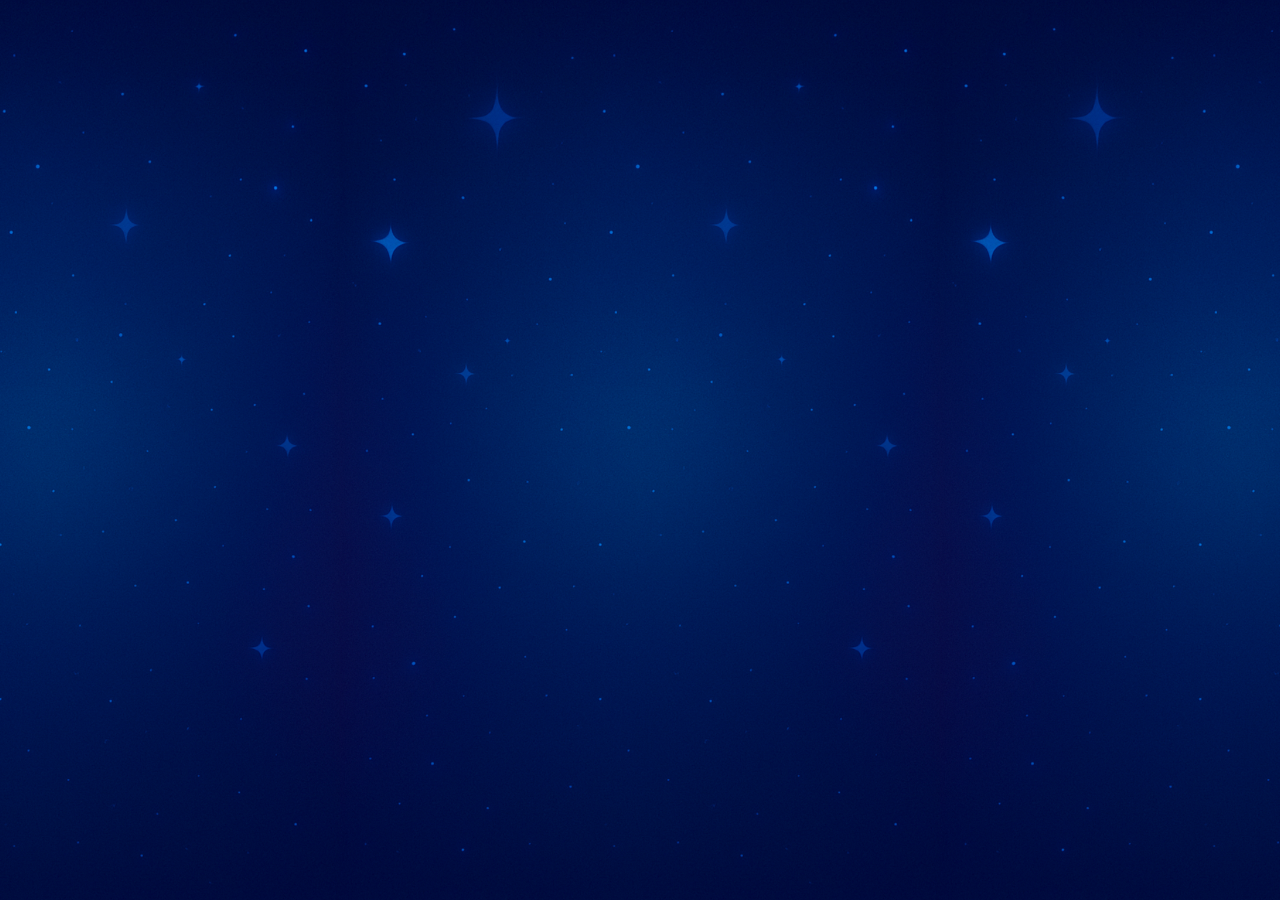
==== index.html @ 9ad56c73 "first commit" ====
<!DOCTYPE html>
<html lang="en">
<head>
    <meta charset="UTF-8">
    <meta name="viewport" content="width=device-width, initial-scale=1.0">
    <title>Coin Drop</title>
    <link rel="stylesheet" href="assets/css/style.css">
</head>
<body>
    
</body>
</html>
---- assets/css/style.css ----
*,
*::before,
*::after{
    box-sizing: border-box;
}
body{
    margin: 0;
    background-image: url("../img/body-bg.png");
    background-repeat: repeat-x;
    background-size: contain;
    min-height: 100svh;
    background-position: center;
}
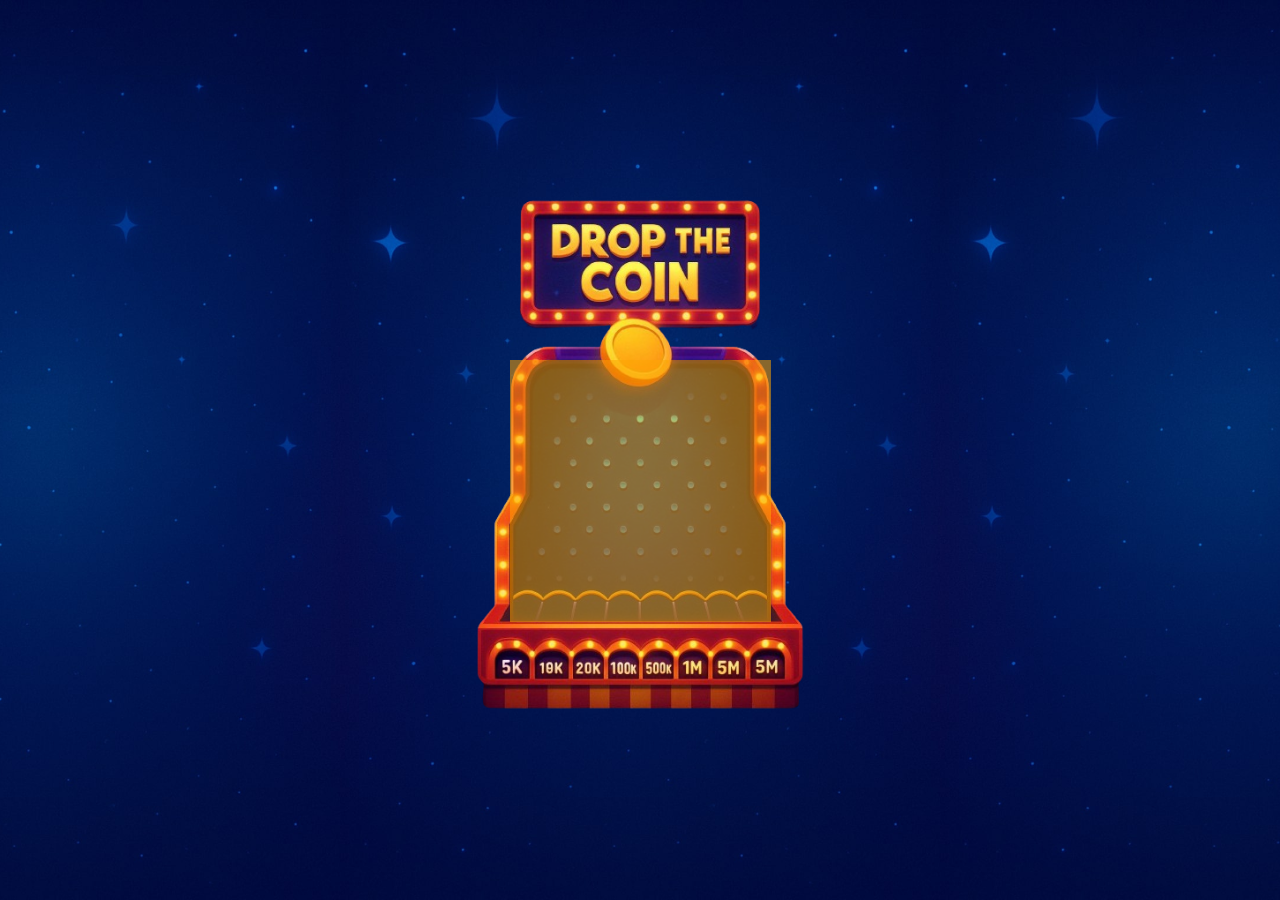
==== commit c86fb6c5: "working on it" ====
--- a/index.html
+++ b/index.html
@@ -7,6 +7,10 @@
     <link rel="stylesheet" href="assets/css/style.css">
 </head>
 <body>
-    
+    <div class="stage-container">
+        <div class="stage">
+            <canvas id="stage-canvas" class="stage-canvas"></canvas>
+        </div>
+    </div>
 </body>
 </html>
--- a/assets/css/style.css
+++ b/assets/css/style.css
@@ -1,13 +1,53 @@
 *,
 *::before,
-*::after{
+*::after {
     box-sizing: border-box;
 }
-body{
+
+body {
     margin: 0;
-    background-image: url("../img/body-bg.png");
+    background-image: url("../img/body-bg.jpg");
+    background-repeat: no-repeat;
+    background-size: cover;
+    background-position: center;
+}
+
+.stage-container {
+    max-width: 360px;
+    margin: auto;
+    display: grid;
+    place-items: center;
+    min-height: 100svh;
+}
+
+.stage {
+    width: 100%;
+    position: relative;
+}
+
+.stage::after {
+    /* position: relative; */
+    content: "";
+    display: block;
+    padding-bottom: 150%;
+    background-image: url("../img/stage-bg.png");
     background-repeat: repeat-x;
     background-size: contain;
-    min-height: 100svh;
-    background-position: center;
 }
+.stage>* {
+    position: absolute;
+}
+.stage-canvas {
+    top: 33.4%;
+    left: 13.9%;
+    width: 72.5%;
+    height: 48.4%;
+    background-color: rgba(255, 166, 0, 0.534);
+}
+
+@media(min-width:1200px) {
+    body {
+        background-repeat: repeat-x;
+        background-size: contain;
+    }
+}
